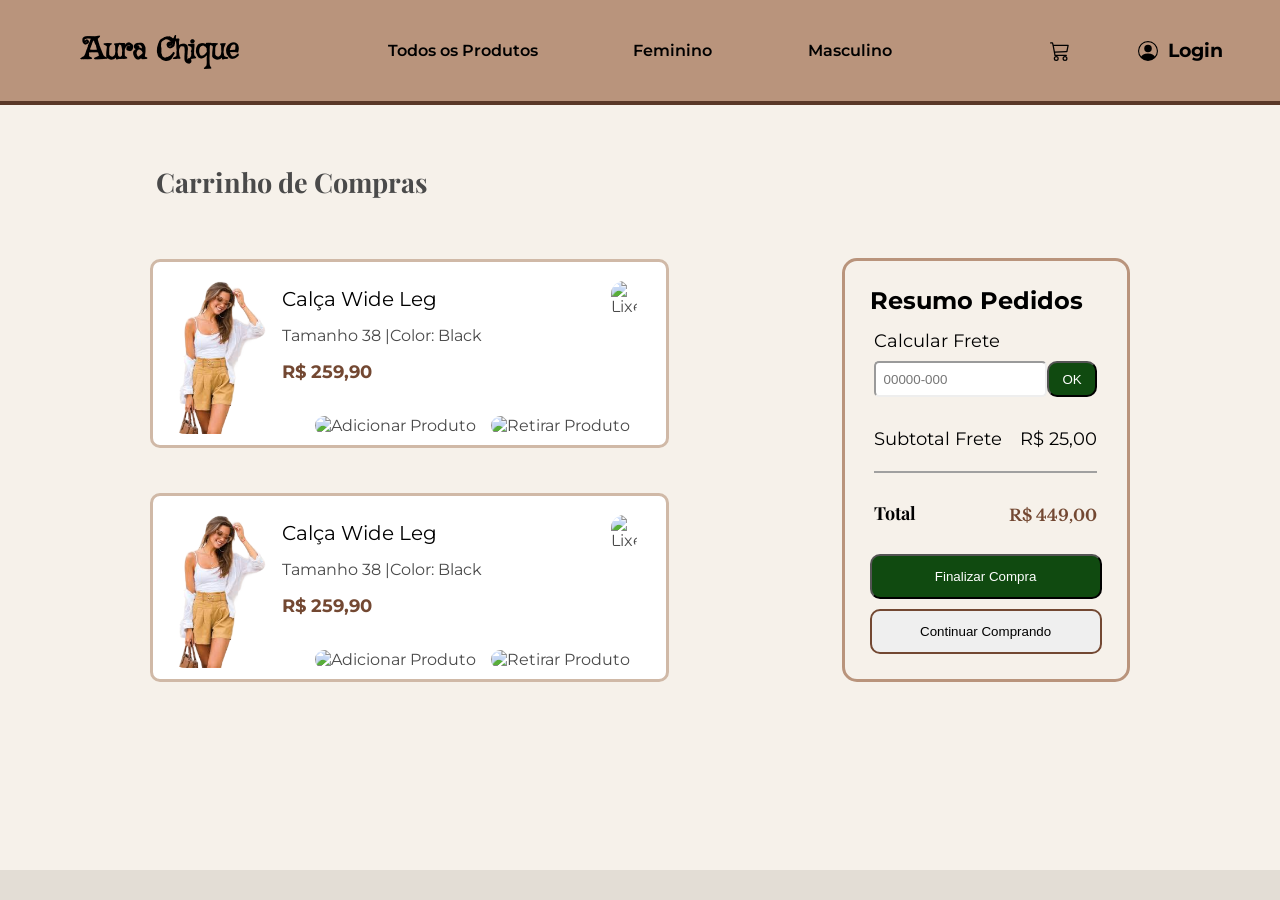
==== telas/carrinho_de_compras.html @ 412bc412 "feat:Inserindo carrinho de compras e estilização" ====
<!DOCTYPE html>
<html lang="en">

<head>
    <meta charset="UTF-8">
    <meta name="viewport" content="width=device-width, initial-scale=1.0">
    <link rel="shortcut icon" href="../img/logoAuraChique.png" type="image/x-icon">
    <link rel="stylesheet" href="../css/carrinho_de_compras.css">
    <title>Aura Chique</title>
</head>

<body>
    <header>
        <div id="logo_container">
            <h2><a href="">Aura Chique</a></h2>
        </div>
        <nav id="nav_links">
            <ul id="menu_links">
                <li><a href="">Todos os Produtos</a></li>
                <li><a href="">Feminino</a></li>
                <li><a>Masculino</a></li>
            </ul>
        </nav>
        <nav id="nav_acesso">
            <ul id="acesso_links">
                <li>
                    <a href="">
                        <img src="../img/cart.svg" alt="Ícone de carrinho de compras">
                    </a>
                </li>
                <li>
                    <a href="">
                        <img src="../img/logoLogin.svg" alt="Ícone de usuário">
                        <h3>Login</h3>
                    </a>
                </li>
            </ul>
        </nav>
    </header>

    <body>
        <section class="carrinho_de_compras">


            <div class="conteiner_titulo_carrinho">
                <h2>Carrinho de Compras</h2>
            </div>
            <div class="conteiner_principal">
                <div class="conteiner_cards">
                    <div class="card_produtos">
                        <div class="img_card">
                            <img src="../img/look.png" alt="">
                        </div>
                        <div class="info_cards">

                            <div class="conteiner_principal_card">
                                <div class="titulo_produto">Calça Wide Leg</div>
                                <div class="remover_produto"><img src="../img/lixo.svg"
                                        alt="Lixeira para remoção de produtos"></div>
                            </div>
                            <div class="informacoes_produto">
                                <div class="info_tamanho_cor">
                                    <p>Tamanho 38 | </p>
                                    <p>Color: Black</p>
                                </div>
                                <div class="preco_produto">
                                    <h2>R$ 259,90</h2>
                                </div>
                                <div class="adicionar_remover_produto">
                                    <div class="adicionar"><img src="../img/botao_adicionar.svg"
                                            alt="Adicionar Produto">
                                    </div>
                                    <div class="diminuir"><img src="../img/botao_diminuir.svg"
                                            alt="    Retirar Produto">
                                    </div>
                                </div>
                            </div>
                        </div>
                    </div>
                    <div class="card_produtos">
                        <div class="img_card">
                            <img src="../img/look.png" alt="">
                        </div>
                        <div class="info_cards">

                            <div class="conteiner_principal_card">
                                <div class="titulo_produto">Calça Wide Leg</div>
                                <div class="remover_produto"><img src="../img/lixo.svg"
                                        alt="Lixeira para remoção de produtos"></div>
                            </div>
                            <div class="informacoes_produto">
                                <div class="info_tamanho_cor">
                                    <p>Tamanho 38 | </p>
                                    <p>Color: Black</p>
                                </div>
                                <div class="preco_produto">
                                    <h2>R$ 259,90</h2>
                                </div>
                                <div class="adicionar_remover_produto">
                                    <div class="adicionar"><img src="../img/botao_adicionar.svg"
                                            alt="Adicionar Produto">
                                    </div>
                                    <div class="diminuir"><img src="../img/botao_diminuir.svg"
                                            alt="    Retirar Produto">
                                    </div>
                                </div>
                            </div>
                        </div>
                    </div>
                </div>
                <div class="conteiner_resumo_pedidos">
                    <div class="conteiner_titulo_resumos">
                        <h2>Resumo Pedidos</h2>
                    </div>
                    <div class="conteiner_frete">
                        <p>Calcular Frete</p>
                        <div class="conteiner_input_frete">
                            <input type="text" placeholder="  00000-000">
                            <button class="botao_frete">OK</button>
                        </div>
                            <div class="total_frete">
                                <p>Subtotal Frete</p>
                                <p>R$ 25,00</p>
                            </div>
                        <div class="total_compra">
                            <h4>Total</h4>
                            <h3 class="preco_total">R$ 449,00</h3>
                        </div>
                    </div>
                    <div class="botoes_finalizar_pedido">
                        <button class="botao_finalizacao">Finalizar Compra</button>
                        <button class="botao_continuar_compras">Continuar Comprando</button>
                    </div>
                </div>



            </div>



        </section>

    </body>
---- css/carrinho_de_compras.css ----
@import url('https://fonts.googleapis.com/css2?family=Montserrat:wght@400;600&family=Playfair+Display:wght@400;600&display=swap');
@import url('https://fonts.googleapis.com/css2?family=Griffy&display=swap');
@import url('https://fonts.googleapis.com/css2?family=Cormorant+Garamond:ital,wght@0,300..700;1,300..700&family=Inter:ital,opsz,wght@0,14..32,100..900;1,14..32,100..900&family=Libre+Baskerville:ital,wght@0,400..700;1,400..700&family=Rye&display=swap');


:root {
    /* Paleta de Cores */
    --cor-pagina-principal: #D0B9A7;
    /*Cor página principal*/
    --cor-primaria: #734832;
    /* Marrom terroso dos botões */
    --cor-primaria-hover: #5A3827;
    /* Marrom um pouco mais escuro para o efeito de hover */
    --cor-header: #B9947C;
    /* Marrom claro do header */
    --cor-fundo-modal: #F6F1EA;
    /* Bege bem claro do modal de login */
    --cor-fundo-topo: #D1C9C1;
    /* Fundo cinza/bege da parte de cima da página */
    --cor-card-fundo: #d0b9a7;
    /* Fundo dos cards de produtos */
    --cor-card-produto: #b5a192;
    /* Fundo dos cards de produtos */
    --cor-fundo-base: #E3DDD5;
    /* Fundo mais claro da área de produtos */

    --cor-texto-titulo: #2B2B2B;
    /* Cinza bem escuro para os títulos */
    --cor-texto-padrao: #4A4A4A;
    /* Cinza médio para textos normais */
    --cor-placeholder: #A0A0A0;
    /* Cinza claro para os textos dentro do input */
    --cor-borda-input: #686868;
    /* Cinza da borda dos campos de digitar */
    --cor-link-header: #000000;
    /* Preto para os links do header */

    --cor-erro: #ED4337;
    /* Vermelho para mensagens de erro */

    /* Fontes */
    --fonte-texto-inicial: 'Libre Baskerville', serif;
    --fonte-titulos: 'Playfair Display', serif;
    --fonte-textos: 'Montserrat', sans-serif;
    --fonte-header: 'Griffy', cursive;
}

* {
    margin: 0;
    padding: 0;
    box-sizing: border-box;
}

html,
body {
    width: 100%;
    min-height: 100vh;
    font-family: var(--fonte-textos);
    background-color: var(--cor-fundo-base);
    color: var(--cor-texto-padrao);
}

header {
    background-color: var(--cor-header);
    padding: 20px 40px;
    display: flex;
    justify-content: space-between;
    align-items: center;
    border-bottom: solid 4px var(--cor-primaria-hover);
}

#logo_container {
    width: 20%;
    padding: 10px 20px;
    display: flex;
    justify-content: center;

}

#logo_container a {
    text-decoration: none;
    color: var(--cor-link-header);
    display: flex;
    justify-content: center;
    align-items: center;
    gap: 10px;
}

#logo_container h2 {
    font-family: var(--fonte-header);
    font-size: 30px;
}


#nav_links {

    width: 50%;
    height: 5vh;
    display: flex;
    justify-content: center;
    align-items: center;

}


#menu_links {
    width: 100%;
    list-style: none;
    display: flex;
    justify-content: space-around;
    color: var(--cor-link-header);
    font-weight: 600;
}

#menu_links a {
    color: var(--cor-link-header);
    text-decoration: none;
    transition: 0.3s ease;
}

#menu_links a:hover {
    color: var(--cor-primaria-hover);
    cursor: pointer;
}

#nav_acesso {

    width: 20%;
    height: 5vh;
    display: flex;
    justify-content: center;
    align-items: center;
}

#nav_acesso a:hover {
    color: var(--cor-primaria-hover);
    transition: 0.3s ease;
    cursor: pointer;
}

#nav_acesso img {
    width: 20px;
    height: 20px;
}

#nav_acesso img:hover {
    filter: invert(21%) sepia(21%) saturate(2206%) hue-rotate(338deg) brightness(91%) contrast(87%);
}


#acesso_links {
    width: 100%;
    list-style: none;
    display: flex;
    justify-content: space-around;
    color: var(--cor-link-header);
    font-weight: 600;
}

#acesso_links li {
    width: 45%;
    transition: 0.3s ease;
    display: flex;
    justify-content: center;
    align-items: center;
    flex-direction: row;
}

#acesso_links li a {
    color: var(--cor-link-header);
    text-decoration: none;
    width: 100%;
    height: 100%;
    display: flex;
    justify-content: center;
    align-items: center;
    gap: 10px;
}

#acesso_links li:hover {
    color: var(--cor-primaria-hover);
    cursor: pointer;
}

.carrinho_de_compras {
    width: 100%;
    height: 85vh;
    background-color: var(--cor-fundo-modal);
    display: flex;
    flex-direction: column;
    align-items: center;

}

.conteiner_titulo_carrinho {
    width: 78%;
    height: 20%;
    padding: 15px;
    display: flex;
    align-items: center;
    font-family: var(--fonte-titulos);
    font-size: 18px;

}

.conteiner_principal {

    width: 90%;
    height: auto;
    display: flex;
    flex-direction: row;
    justify-content: space-around;
}

.conteiner_cards {

    width: 45%;
    display: flex;
    flex-direction: column;
    justify-content: center;
    display: flex;
    gap: 5vh;

}

.card_produtos {
    display: flex;
    flex-direction: row;
    align-items: center;
    border-radius: 10px;
    border: solid 3px var(--cor-pagina-principal);
    background-color: white;
    padding: 10px;


}

.img_card {

    width: 18vw;
    display: flex;
    justify-content: center;
    align-items: center;

}

.card_produtos img {

    width: 8vw;
    height: 18vh;
    background-color: white;
    border-radius: 20px;

}

.conteiner_principal_card {


    width: 30vw;
    height: 10%;
    display: flex;
    flex-direction: row;
    justify-content: space-between;
    align-items: center;

}


.titulo_produto {

    width: 20vw;
    height: 6vh;
    color: #000000;
    font-size: 20px;
    margin-left: 10px;
    font-family: var(--fonte-textos);
    display: flex;
    align-items: center;
}

.remover_produto {

    width: 5vw;
    display: flex;
    justify-content: center;
}

.conteiner_principal_card img {
    height: 4vh;
    width: 2vw;
}

.info_cards {

    display: flex;
    flex-direction: column;


}

.informacoes_produto {
    display: flex;
    flex-direction: column;
}

.info_tamanho_cor {

    display: flex;
    flex-direction: row;
    margin-left: 10px;
}

.preco_produto {

    height: 6vh;
    color: var(--cor-primaria);
    font-family: var(--fonte-textos);
    font-size: 12px;
    margin-left: 10px;
    display: flex;
    align-items: center;    
}

.adicionar_remover_produto {

    width: 28vw;
    height: 4vh;
    display: flex;
    flex-direction: row;
    justify-content: flex-end;
    align-items: flex-end;
    gap: 15px;
}

.adicionar_remover_produto img {

    height: 3vh;
    width: 4vw;
}

 /* <div class="conteiner_resumo_pedidos">
                    <div class="conteiner_titulo_resumos">
                        <h2>Resumo Pedidos</h2>
                    </div>
                    <div class="Conteiner_frete">
                        <p>Calcular Frete</p><br>
                        <div class="input_frete">
                            <input type="text" placeholder="00000-000">
                            <button id="botao_frete">OK</button>
                            <div class="total_frete">
                                <p>Subtotal Frete</p>
                                <p>R$ 25,00</p>
                            </div>
                        </div>
                        <div class="total_compra">
                            <h3>Total</h3>
                            <h2>R$ 449,00</h2>
                        </div>
                    </div>
                    <div class="botoes_finalizar_pedido">
                        <button class="botao_finalizacao">Finalizar Compra</button>
                        <button class="botao_continuar_compras">Continuar Comprando</button>
                    </div>
                </div> */

.conteiner_resumo_pedidos{

    width: 25%;
    height: 100%;
    display: flex;
    flex-direction: column;
    justify-content: center;
    padding: 25px;
    border-radius: 15px;
    border: solid 3px var(--cor-header);
    color: #000000;
}

.conteiner_titulo_resumos{
    height: 6vh;
    font-family: var(--fonte-textos);
}

.conteiner_frete{
    height: 80%;
    padding: 2%;
    color: #000000;
    font-size: 18px;
}

.conteiner_input_frete{

    display: flex;
    flex-direction: row;
    height: 6vh;
    justify-content: space-between;
    align-items: center;

}

.conteiner_input_frete input {

    height: 4vh;
    display: flex;
    border-radius: 5px;
    border-color: solid 2px var(--cor-primaria);

}

.botao_frete{

    height: 4vh;
    width: 4vw;
    background-color: rgb(16, 74, 16);
    color: white;
    border-radius: 10px;
}

.total_frete{

    height: 5vh;
    display: flex;
    margin-top: 10px;
    margin-bottom: 10px;
    flex-direction: row;
    align-items: center;
    justify-content: space-between;
}

.total_compra{
    
    height: 6vh;
    display: flex;
    flex-direction: row;
    align-items: flex-end;
    justify-content: space-between;
    font-family: var(--fonte-titulos);
    border-top: solid 2px var(--cor-placeholder);
}

.preco_total{

    font-family: var(--fonte-texto-inicial);
    font-size: 16px;
    color: var(--cor-primaria);
}

.botoes_finalizar_pedido{

    display: flex;
    flex-direction: column;
    gap: 10px;
    margin-top: 10px;
}

.botao_finalizacao{

    height: 5vh;
    border-radius: 10px;
    color: white;
    background-color: rgb(16, 74, 16);
}

.botao_continuar_compras{

    height: 5vh;
    border-radius: 10px;
    color: rgb(0, 0, 0);
    border: solid 2px var(--cor-primaria);
}
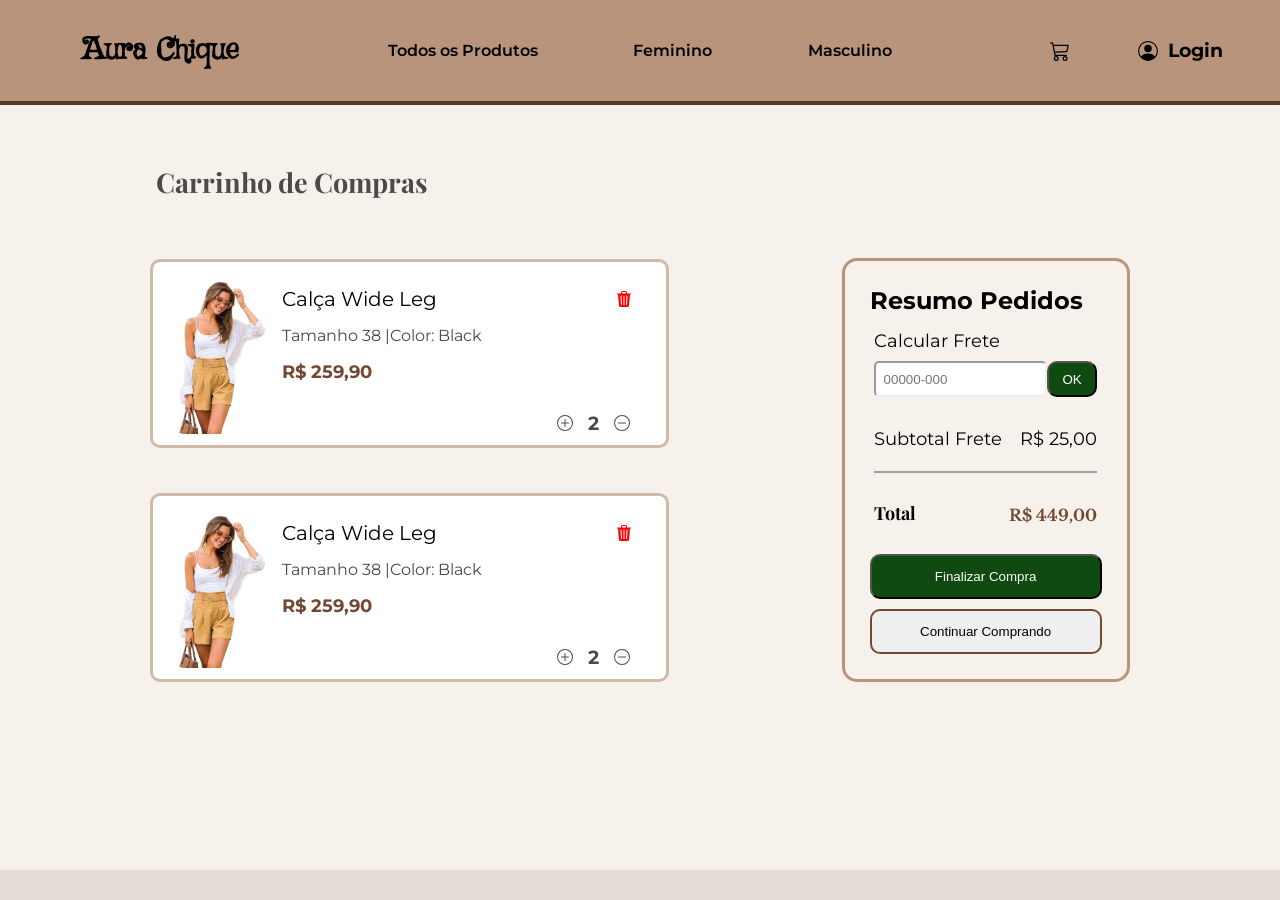
==== commit 697e9a88: "refactor: Atualizando estilizações dos botôes de pedidos" ====
--- a/telas/carrinho_de_compras.html
+++ b/telas/carrinho_de_compras.html
@@ -55,8 +55,13 @@
 
                             <div class="conteiner_principal_card">
                                 <div class="titulo_produto">Calça Wide Leg</div>
-                                <div class="remover_produto"><img src="../img/lixo.svg"
-                                        alt="Lixeira para remoção de produtos"></div>
+                                <div class="remover_produto">
+                                    <svg xmlns="http://www.w3.org/2000/svg" width="16" height="16" fill="red"
+                                        class="bi bi-trash3-fill" viewBox="0 0 16 16">
+                                        <path
+                                            d="M11 1.5v1h3.5a.5.5 0 0 1 0 1h-.538l-.853 10.66A2 2 0 0 1 11.115 16h-6.23a2 2 0 0 1-1.994-1.84L2.038 3.5H1.5a.5.5 0 0 1 0-1H5v-1A1.5 1.5 0 0 1 6.5 0h3A1.5 1.5 0 0 1 11 1.5m-5 0v1h4v-1a.5.5 0 0 0-.5-.5h-3a.5.5 0 0 0-.5.5M4.5 5.029l.5 8.5a.5.5 0 1 0 .998-.06l-.5-8.5a.5.5 0 1 0-.998.06m6.53-.528a.5.5 0 0 0-.528.47l-.5 8.5a.5.5 0 0 0 .998.058l.5-8.5a.5.5 0 0 0-.47-.528M8 4.5a.5.5 0 0 0-.5.5v8.5a.5.5 0 0 0 1 0V5a.5.5 0 0 0-.5-.5" />
+                                    </svg>
+                                </div>
                             </div>
                             <div class="informacoes_produto">
                                 <div class="info_tamanho_cor">
@@ -67,11 +72,25 @@
                                     <h2>R$ 259,90</h2>
                                 </div>
                                 <div class="adicionar_remover_produto">
-                                    <div class="adicionar"><img src="../img/botao_adicionar.svg"
-                                            alt="Adicionar Produto">
+                                    <div class="adicionar">
+                                        <svg xmlns="http://www.w3.org/2000/svg" width="16" height="16"
+                                            fill="currentColor" class="bi bi-plus-circle" viewBox="0 0 16 16">
+                                            <path
+                                                d="M8 15A7 7 0 1 1 8 1a7 7 0 0 1 0 14m0 1A8 8 0 1 0 8 0a8 8 0 0 0 0 16" />
+                                            <path
+                                                d="M8 4a.5.5 0 0 1 .5.5v3h3a.5.5 0 0 1 0 1h-3v3a.5.5 0 0 1-1 0v-3h-3a.5.5 0 0 1 0-1h3v-3A.5.5 0 0 1 8 4" />
+                                        </svg>
                                     </div>
-                                    <div class="diminuir"><img src="../img/botao_diminuir.svg"
-                                            alt="    Retirar Produto">
+                                    <div class="quantidade_produto">
+                                        <h3 class="quantidade">2</h3>
+                                    </div>
+                                    <div class="diminuir">
+                                        <svg xmlns="http://www.w3.org/2000/svg" width="16" height="16"
+                                            fill="currentColor" class="bi bi-dash-circle" viewBox="0 0 16 16">
+                                            <path
+                                                d="M8 15A7 7 0 1 1 8 1a7 7 0 0 1 0 14m0 1A8 8 0 1 0 8 0a8 8 0 0 0 0 16" />
+                                            <path d="M4 8a.5.5 0 0 1 .5-.5h7a.5.5 0 0 1 0 1h-7A.5.5 0 0 1 4 8" />
+                                        </svg>
                                     </div>
                                 </div>
                             </div>
@@ -85,8 +104,13 @@
 
                             <div class="conteiner_principal_card">
                                 <div class="titulo_produto">Calça Wide Leg</div>
-                                <div class="remover_produto"><img src="../img/lixo.svg"
-                                        alt="Lixeira para remoção de produtos"></div>
+                                <div class="remover_produto">
+                                    <svg xmlns="http://www.w3.org/2000/svg" width="16" height="16" fill="red"
+                                        class="bi bi-trash3-fill" viewBox="0 0 16 16">
+                                        <path
+                                            d="M11 1.5v1h3.5a.5.5 0 0 1 0 1h-.538l-.853 10.66A2 2 0 0 1 11.115 16h-6.23a2 2 0 0 1-1.994-1.84L2.038 3.5H1.5a.5.5 0 0 1 0-1H5v-1A1.5 1.5 0 0 1 6.5 0h3A1.5 1.5 0 0 1 11 1.5m-5 0v1h4v-1a.5.5 0 0 0-.5-.5h-3a.5.5 0 0 0-.5.5M4.5 5.029l.5 8.5a.5.5 0 1 0 .998-.06l-.5-8.5a.5.5 0 1 0-.998.06m6.53-.528a.5.5 0 0 0-.528.47l-.5 8.5a.5.5 0 0 0 .998.058l.5-8.5a.5.5 0 0 0-.47-.528M8 4.5a.5.5 0 0 0-.5.5v8.5a.5.5 0 0 0 1 0V5a.5.5 0 0 0-.5-.5" />
+                                    </svg>
+                                </div>
                             </div>
                             <div class="informacoes_produto">
                                 <div class="info_tamanho_cor">
@@ -97,11 +121,25 @@
                                     <h2>R$ 259,90</h2>
                                 </div>
                                 <div class="adicionar_remover_produto">
-                                    <div class="adicionar"><img src="../img/botao_adicionar.svg"
-                                            alt="Adicionar Produto">
+                                    <div class="adicionar">
+                                        <svg xmlns="http://www.w3.org/2000/svg" width="16" height="16"
+                                            fill="currentColor" class="bi bi-plus-circle" viewBox="0 0 16 16">
+                                            <path
+                                                d="M8 15A7 7 0 1 1 8 1a7 7 0 0 1 0 14m0 1A8 8 0 1 0 8 0a8 8 0 0 0 0 16" />
+                                            <path
+                                                d="M8 4a.5.5 0 0 1 .5.5v3h3a.5.5 0 0 1 0 1h-3v3a.5.5 0 0 1-1 0v-3h-3a.5.5 0 0 1 0-1h3v-3A.5.5 0 0 1 8 4" />
+                                        </svg>
                                     </div>
-                                    <div class="diminuir"><img src="../img/botao_diminuir.svg"
-                                            alt="    Retirar Produto">
+                                    <div class="quantidade_produto">
+                                        <h3 class="quantidade">2</h3>
+                                    </div>
+                                    <div class="diminuir">
+                                        <svg xmlns="http://www.w3.org/2000/svg" width="16" height="16"
+                                            fill="currentColor" class="bi bi-dash-circle" viewBox="0 0 16 16">
+                                            <path
+                                                d="M8 15A7 7 0 1 1 8 1a7 7 0 0 1 0 14m0 1A8 8 0 1 0 8 0a8 8 0 0 0 0 16" />
+                                            <path d="M4 8a.5.5 0 0 1 .5-.5h7a.5.5 0 0 1 0 1h-7A.5.5 0 0 1 4 8" />
+                                        </svg>
                                     </div>
                                 </div>
                             </div>
@@ -118,10 +156,10 @@
                             <input type="text" placeholder="  00000-000">
                             <button class="botao_frete">OK</button>
                         </div>
-                            <div class="total_frete">
-                                <p>Subtotal Frete</p>
-                                <p>R$ 25,00</p>
-                            </div>
+                        <div class="total_frete">
+                            <p>Subtotal Frete</p>
+                            <p>R$ 25,00</p>
+                        </div>
                         <div class="total_compra">
                             <h4>Total</h4>
                             <h3 class="preco_total">R$ 449,00</h3>
--- a/css/carrinho_de_compras.css
+++ b/css/carrinho_de_compras.css
@@ -233,6 +233,16 @@
     padding: 10px;
 
 
+
+}
+
+.card_produtos:hover {
+
+    background-color: #fff;
+    border-radius: 12px;
+    border: 1px solid #e0e0e0;
+    overflow: hidden;
+    transition: transform 0.3s ease, box-shadow 0.3s ease;
 }
 
 .img_card {
@@ -318,7 +328,7 @@
     font-size: 12px;
     margin-left: 10px;
     display: flex;
-    align-items: center;    
+    align-items: center;
 }
 
 .adicionar_remover_produto {
@@ -338,32 +348,9 @@
     width: 4vw;
 }
 
- /* <div class="conteiner_resumo_pedidos">
-                    <div class="conteiner_titulo_resumos">
-                        <h2>Resumo Pedidos</h2>
-                    </div>
-                    <div class="Conteiner_frete">
-                        <p>Calcular Frete</p><br>
-                        <div class="input_frete">
-                            <input type="text" placeholder="00000-000">
-                            <button id="botao_frete">OK</button>
-                            <div class="total_frete">
-                                <p>Subtotal Frete</p>
-                                <p>R$ 25,00</p>
-                            </div>
-                        </div>
-                        <div class="total_compra">
-                            <h3>Total</h3>
-                            <h2>R$ 449,00</h2>
-                        </div>
-                    </div>
-                    <div class="botoes_finalizar_pedido">
-                        <button class="botao_finalizacao">Finalizar Compra</button>
-                        <button class="botao_continuar_compras">Continuar Comprando</button>
-                    </div>
-                </div> */
-
-.conteiner_resumo_pedidos{
+
+
+.conteiner_resumo_pedidos {
 
     width: 25%;
     height: 100%;
@@ -376,19 +363,19 @@
     color: #000000;
 }
 
-.conteiner_titulo_resumos{
+.conteiner_titulo_resumos {
     height: 6vh;
     font-family: var(--fonte-textos);
 }
 
-.conteiner_frete{
+.conteiner_frete {
     height: 80%;
     padding: 2%;
     color: #000000;
     font-size: 18px;
 }
 
-.conteiner_input_frete{
+.conteiner_input_frete {
 
     display: flex;
     flex-direction: row;
@@ -407,7 +394,7 @@
 
 }
 
-.botao_frete{
+.botao_frete {
 
     height: 4vh;
     width: 4vw;
@@ -416,7 +403,14 @@
     border-radius: 10px;
 }
 
-.total_frete{
+.botao_frete:hover {
+
+    background-color: #2a6828;
+    transform: translateY(-2px);
+    box-shadow: 0 6px 12px rgba(0, 0, 0, 0.3);
+}
+
+.total_frete {
 
     height: 5vh;
     display: flex;
@@ -427,8 +421,8 @@
     justify-content: space-between;
 }
 
-.total_compra{
-    
+.total_compra {
+
     height: 6vh;
     display: flex;
     flex-direction: row;
@@ -438,14 +432,14 @@
     border-top: solid 2px var(--cor-placeholder);
 }
 
-.preco_total{
+.preco_total {
 
     font-family: var(--fonte-texto-inicial);
     font-size: 16px;
     color: var(--cor-primaria);
 }
 
-.botoes_finalizar_pedido{
+.botoes_finalizar_pedido {
 
     display: flex;
     flex-direction: column;
@@ -453,7 +447,7 @@
     margin-top: 10px;
 }
 
-.botao_finalizacao{
+.botao_finalizacao {
 
     height: 5vh;
     border-radius: 10px;
@@ -461,7 +455,14 @@
     background-color: rgb(16, 74, 16);
 }
 
-.botao_continuar_compras{
+.botao_finalizacao:hover {
+
+    background-color: #2a6828;
+    transform: translateY(-2px);
+    box-shadow: 0 6px 12px rgba(0, 0, 0, 0.3);
+}
+
+.botao_continuar_compras {
 
     height: 5vh;
     border-radius: 10px;
@@ -469,4 +470,13 @@
     border: solid 2px var(--cor-primaria);
 }
 
-
+.botao_continuar_compras:hover {
+
+    background-color: rgb(16, 74, 16);
+    color: #ffffff;
+    transform: translateY(-2px);
+    box-shadow: 0 6px 12px rgba(92, 58, 33, 0.2);
+    border: solid 2px var(--cor-link-header);
+
+
+}
